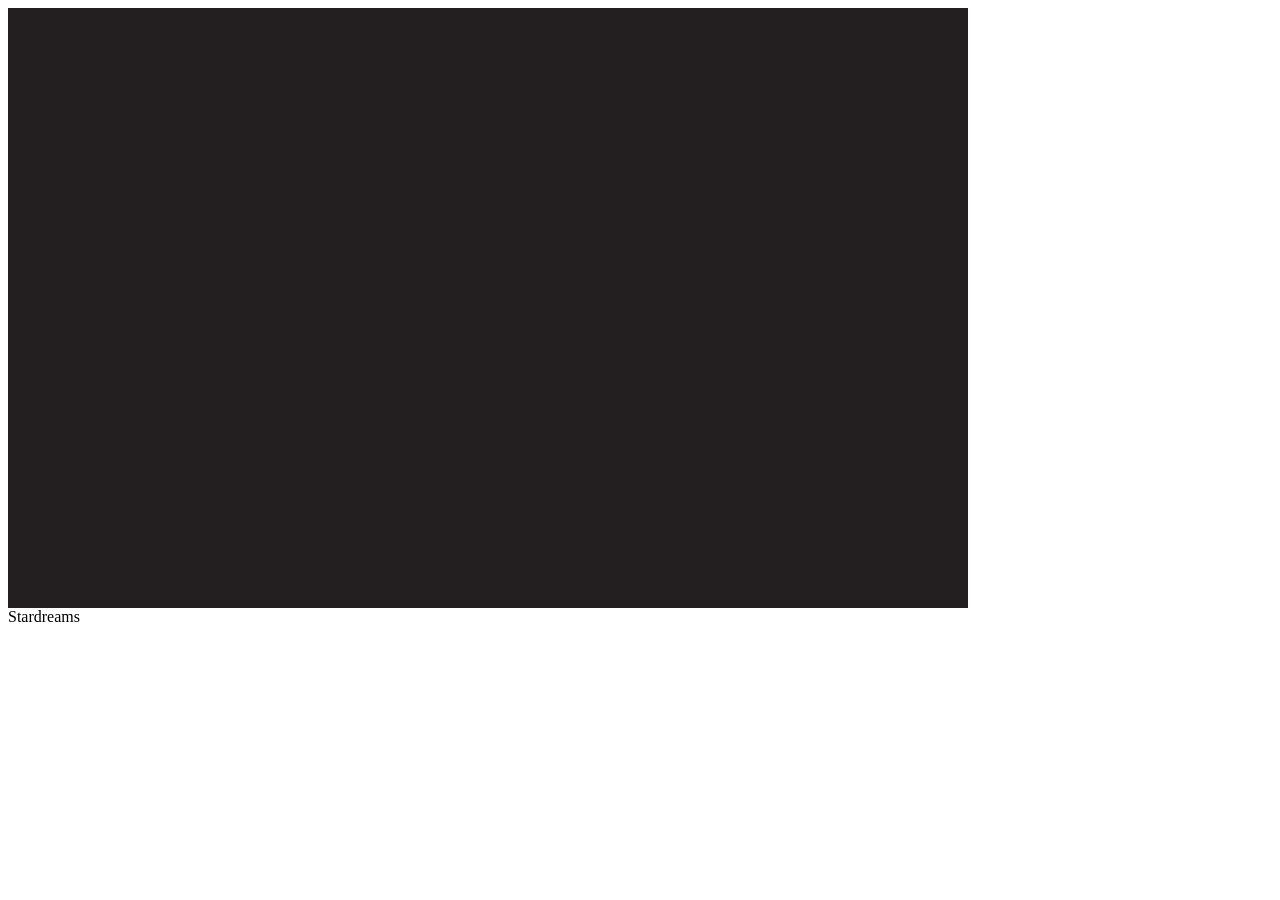
==== ejecutables/0.1/web/index.html @ 8f49c9c5 "HTML Ejecutable Ejecutable del juego en HTML" ====
<!DOCTYPE html>
<html lang="en-us">
  <head>
    <meta charset="utf-8">
    <meta http-equiv="Content-Type" content="text/html; charset=utf-8">
    <title>Unity WebGL Player | Stardreams</title>
    <link rel="shortcut icon" href="TemplateData/favicon.ico">
    <link rel="stylesheet" href="TemplateData/style.css">
    <script src="TemplateData/UnityProgress.js"></script>
    <script src="Build/UnityLoader.js"></script>
    <script>
      var unityInstance = UnityLoader.instantiate("unityContainer", "Build/0.1.json", {onProgress: UnityProgress});
    </script>
  </head>
  <body>
    <div class="webgl-content">
      <div id="unityContainer" style="width: 960px; height: 600px"></div>
      <div class="footer">
        <div class="webgl-logo"></div>
        <div class="fullscreen" onclick="unityInstance.SetFullscreen(1)"></div>
        <div class="title">Stardreams</div>
      </div>
    </div>
  </body>
</html>
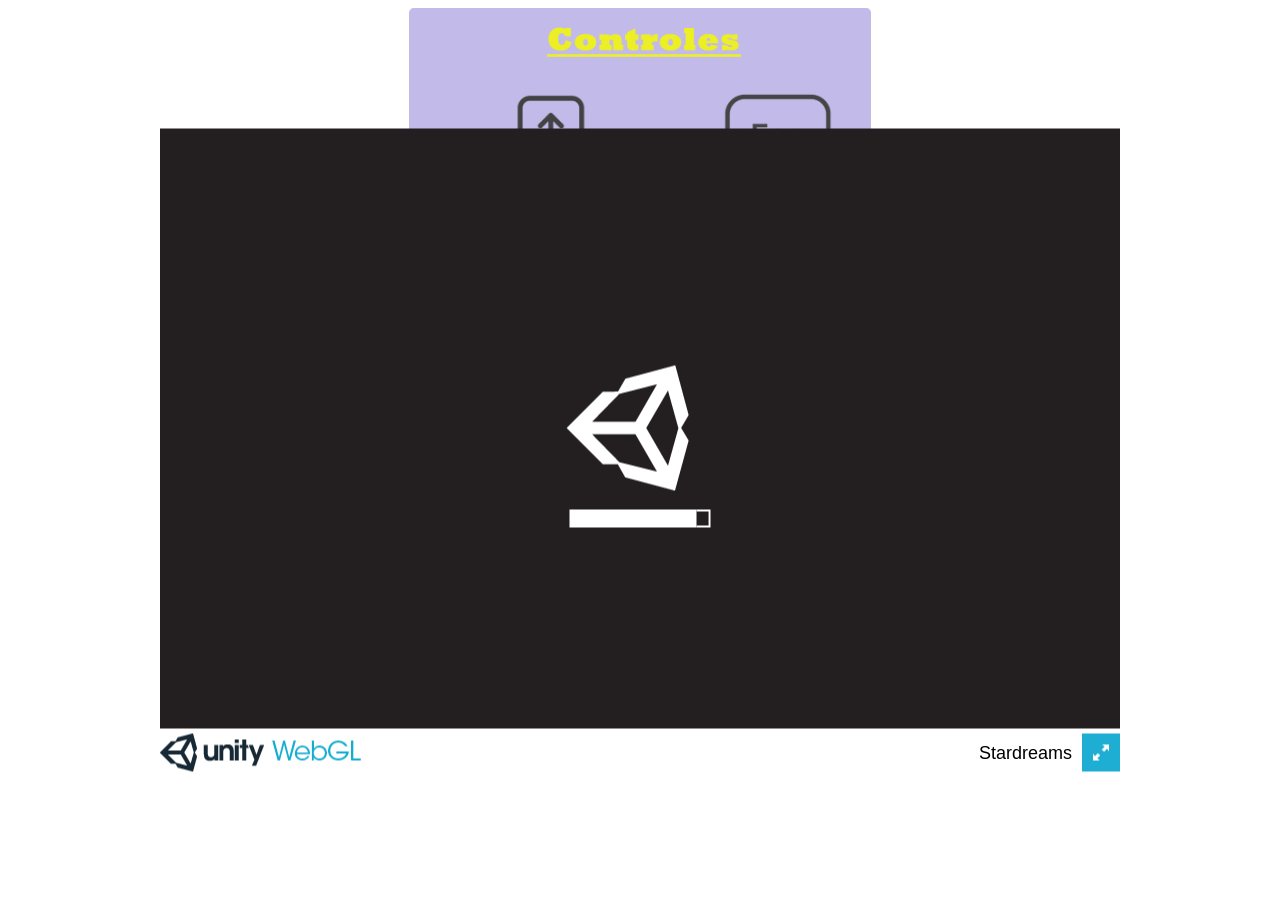
==== commit 58387c7f: "Imagen controles" ====
--- a/ejecutables/0.1/web/index.html
+++ b/ejecutables/0.1/web/index.html
@@ -13,6 +13,9 @@
     </script>
   </head>
   <body>
+	<div>
+		<img class = "controls" src = "controls.png"></img>
+	</div>
     <div class="webgl-content">
       <div id="unityContainer" style="width: 960px; height: 600px"></div>
       <div class="footer">
--- a/ejecutables/0.1/web/TemplateData/style.css
+++ b/ejecutables/0.1/web/TemplateData/style.css
@@ -0,0 +1,27 @@
+.controls{
+	display: block;
+	margin-left: auto;
+	margin-right: auto;
+	max-height:300px;
+	text-align: center;
+}
+
+.webgl-content * {border: 0; margin: 0; padding: 0}
+.webgl-content {position: absolute; top: 50%; left: 50%; -webkit-transform: translate(-50%, -50%); transform: translate(-50%, -50%);}
+
+.webgl-content .logo, .progress {position: absolute; left: 50%; top: 50%; -webkit-transform: translate(-50%, -50%); transform: translate(-50%, -50%);}
+.webgl-content .logo {background: url('progressLogo.Light.png') no-repeat center / contain; width: 154px; height: 130px;}
+.webgl-content .progress {height: 18px; width: 141px; margin-top: 90px;}
+.webgl-content .progress .empty {background: url('progressEmpty.Light.png') no-repeat right / cover; float: right; width: 100%; height: 100%; display: inline-block;}
+.webgl-content .progress .full {background: url('progressFull.Light.png') no-repeat left / cover; float: left; width: 0%; height: 100%; display: inline-block;}
+
+.webgl-content .logo.Dark {background-image: url('progressLogo.Dark.png');}
+.webgl-content .progress.Dark .empty {background-image: url('progressEmpty.Dark.png');}
+.webgl-content .progress.Dark .full {background-image: url('progressFull.Dark.png');}
+
+.webgl-content .footer {margin-top: 5px; height: 38px; line-height: 38px; font-family: Helvetica, Verdana, Arial, sans-serif; font-size: 18px;}
+.webgl-content .footer .webgl-logo, .title, .fullscreen {height: 100%; display: inline-block; background: transparent center no-repeat;}
+.webgl-content .footer .webgl-logo {background-image: url('webgl-logo.png'); width: 204px; float: left;}
+.webgl-content .footer .title {margin-right: 10px; float: right;}
+.webgl-content .footer .fullscreen {background-image: url('fullscreen.png'); width: 38px; float: right;}
+
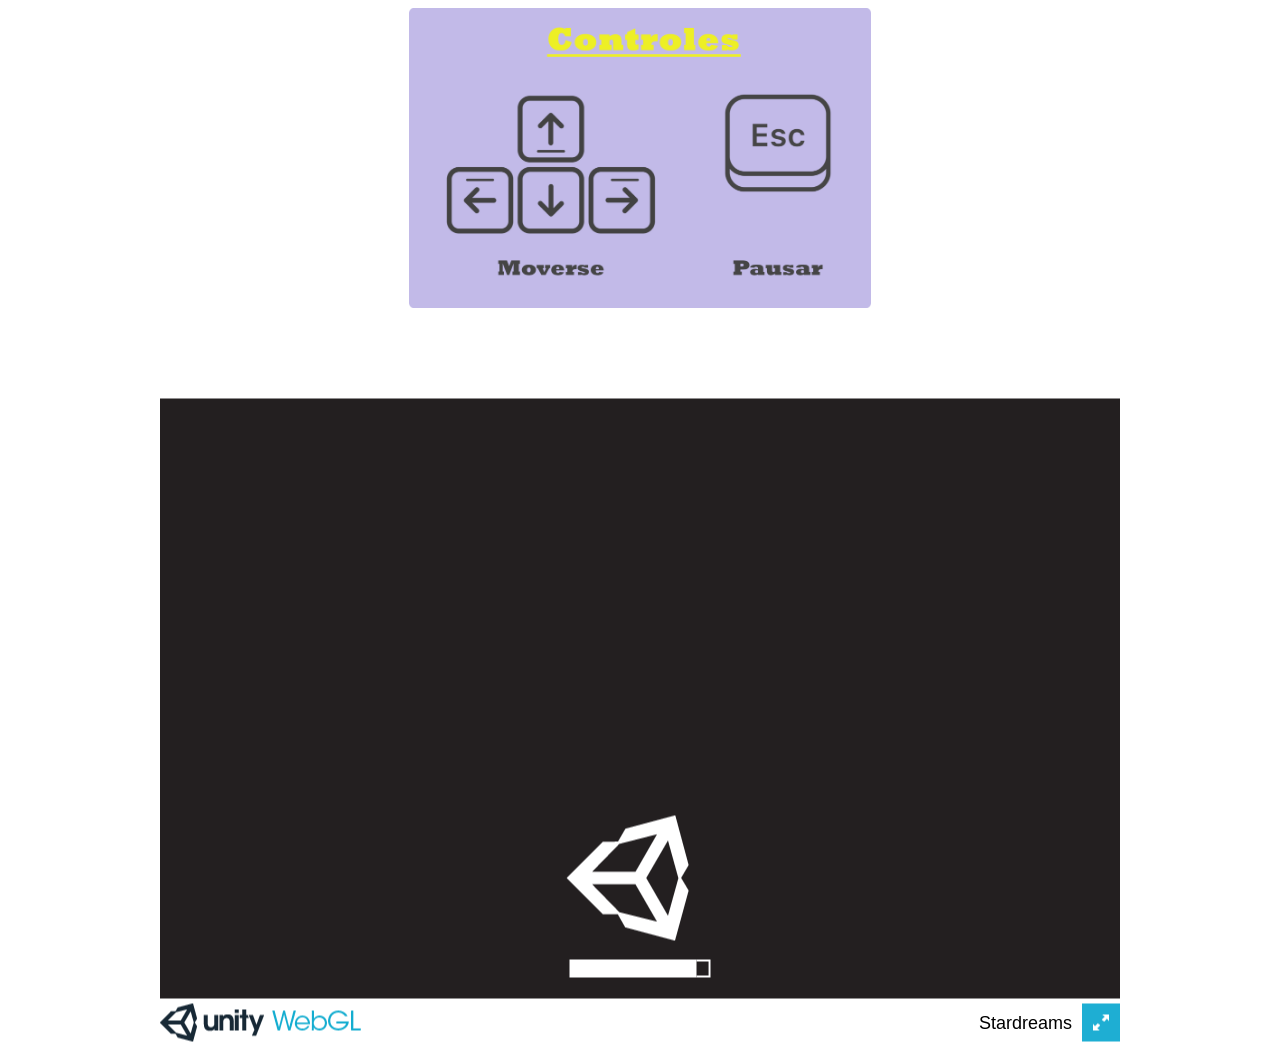
==== commit 7cc84f66: "Controles" ====
--- a/ejecutables/0.1/web/index.html
+++ b/ejecutables/0.1/web/index.html
@@ -13,8 +13,8 @@
     </script>
   </head>
   <body>
-	<div>
-		<img class = "controls" src = "controls.png"></img>
+  	<div class = "controles">
+		<img src = "controls.png"></img>
 	</div>
     <div class="webgl-content">
       <div id="unityContainer" style="width: 960px; height: 600px"></div>
--- a/ejecutables/0.1/web/TemplateData/style.css
+++ b/ejecutables/0.1/web/TemplateData/style.css
@@ -1,4 +1,4 @@
-.controls{
+.controles img{
 	display: block;
 	margin-left: auto;
 	margin-right: auto;
@@ -7,9 +7,9 @@
 }
 
 .webgl-content * {border: 0; margin: 0; padding: 0}
-.webgl-content {position: absolute; top: 50%; left: 50%; -webkit-transform: translate(-50%, -50%); transform: translate(-50%, -50%);}
+.webgl-content {position: absolute; top: 80%; left: 50%; -webkit-transform: translate(-50%, -50%); transform: translate(-50%, -50%);}
 
-.webgl-content .logo, .progress {position: absolute; left: 50%; top: 50%; -webkit-transform: translate(-50%, -50%); transform: translate(-50%, -50%);}
+.webgl-content .logo, .progress {position: absolute; left: 50%; top: 80%; -webkit-transform: translate(-50%, -50%); transform: translate(-50%, -50%);}
 .webgl-content .logo {background: url('progressLogo.Light.png') no-repeat center / contain; width: 154px; height: 130px;}
 .webgl-content .progress {height: 18px; width: 141px; margin-top: 90px;}
 .webgl-content .progress .empty {background: url('progressEmpty.Light.png') no-repeat right / cover; float: right; width: 100%; height: 100%; display: inline-block;}
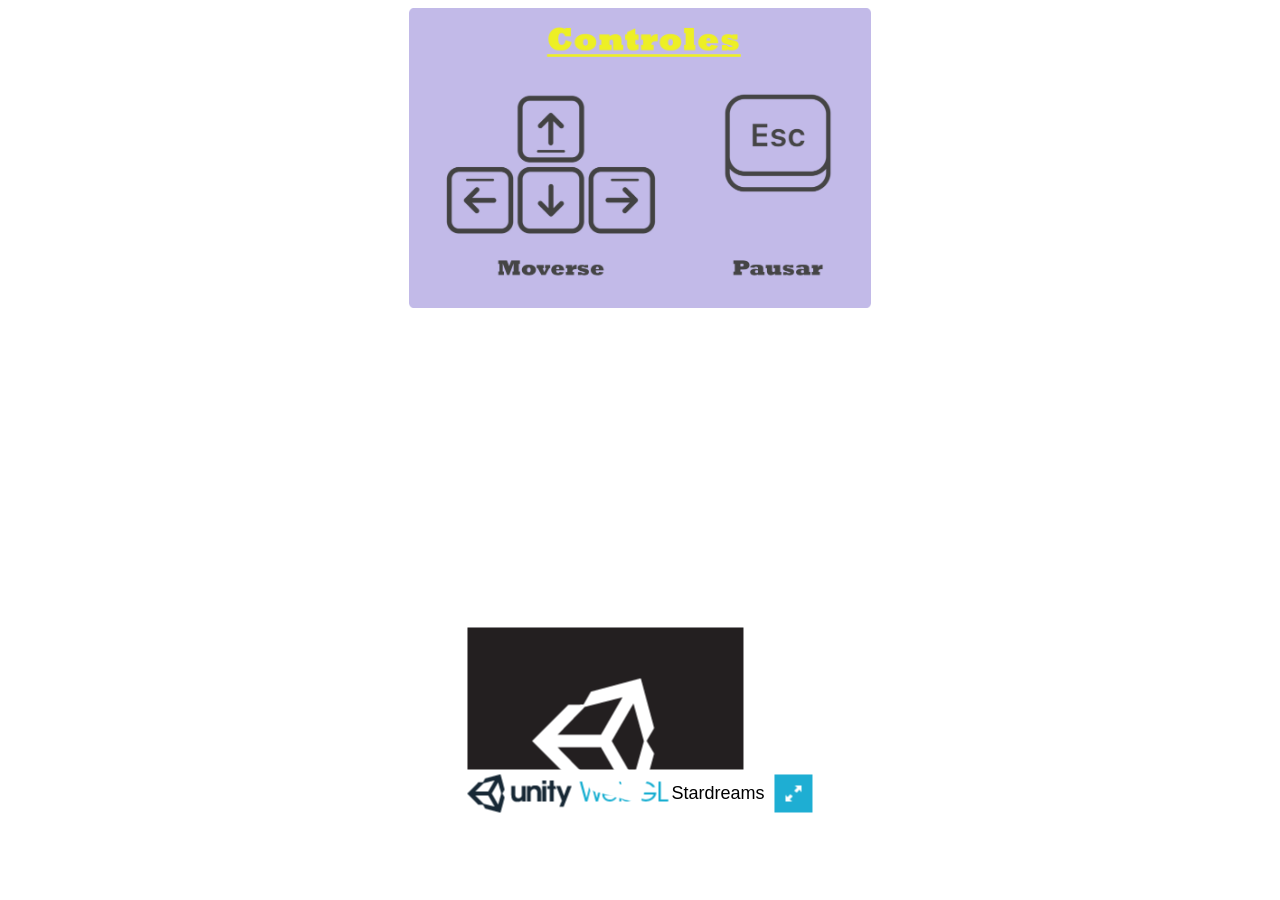
==== commit e1e2a027: "Update index.html" ====
--- a/ejecutables/0.1/web/index.html
+++ b/ejecutables/0.1/web/index.html
@@ -17,7 +17,7 @@
 		<img src = "controls.png"></img>
 	</div>
     <div class="webgl-content">
-      <div id="unityContainer" style="width: 960px; height: 600px"></div>
+      <div id="unityContainer" style="width: 80%; height: auto"></div>
       <div class="footer">
         <div class="webgl-logo"></div>
         <div class="fullscreen" onclick="unityInstance.SetFullscreen(1)"></div>
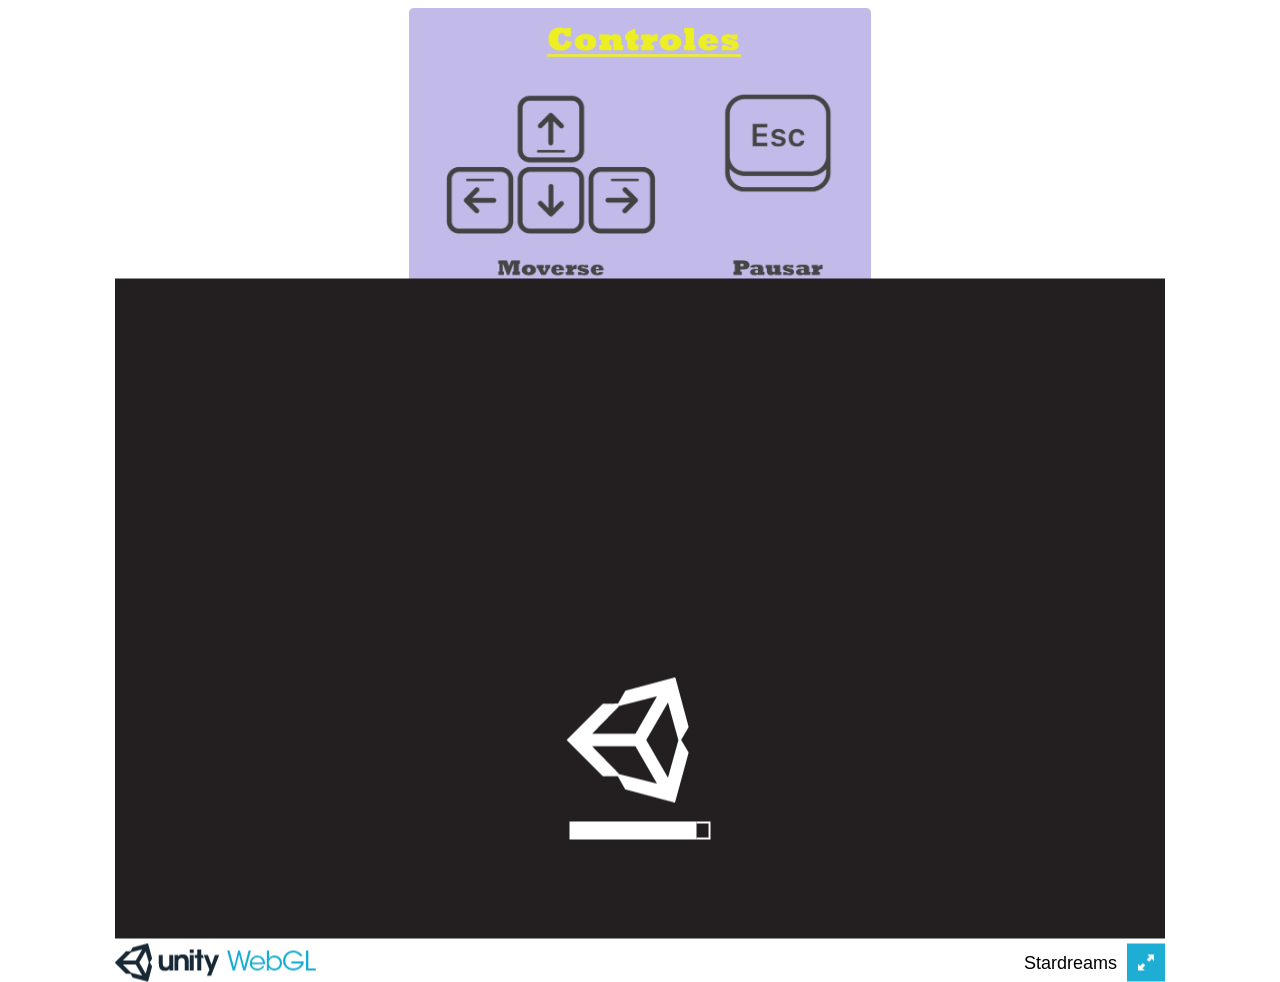
==== commit 23a4d0cc: "Juego" ====
--- a/ejecutables/0.1/web/index.html
+++ b/ejecutables/0.1/web/index.html
@@ -17,7 +17,7 @@
 		<img src = "controls.png"></img>
 	</div>
     <div class="webgl-content">
-      <div id="unityContainer" style="width: 80%; height: auto"></div>
+      <div id="unityContainer" style="width: 1050px; height: 660px"></div>
       <div class="footer">
         <div class="webgl-logo"></div>
         <div class="fullscreen" onclick="unityInstance.SetFullscreen(1)"></div>
--- a/ejecutables/0.1/web/TemplateData/style.css
+++ b/ejecutables/0.1/web/TemplateData/style.css
@@ -7,9 +7,9 @@
 }
 
 .webgl-content * {border: 0; margin: 0; padding: 0}
-.webgl-content {position: absolute; top: 80%; left: 50%; -webkit-transform: translate(-50%, -50%); transform: translate(-50%, -50%);}
+.webgl-content {position: absolute; top: 70%; left: 50%; -webkit-transform: translate(-50%, -50%); transform: translate(-50%, -50%);}
 
-.webgl-content .logo, .progress {position: absolute; left: 50%; top: 80%; -webkit-transform: translate(-50%, -50%); transform: translate(-50%, -50%);}
+.webgl-content .logo, .progress {position: absolute; left: 50%; top: 70%; -webkit-transform: translate(-50%, -50%); transform: translate(-50%, -50%);}
 .webgl-content .logo {background: url('progressLogo.Light.png') no-repeat center / contain; width: 154px; height: 130px;}
 .webgl-content .progress {height: 18px; width: 141px; margin-top: 90px;}
 .webgl-content .progress .empty {background: url('progressEmpty.Light.png') no-repeat right / cover; float: right; width: 100%; height: 100%; display: inline-block;}
